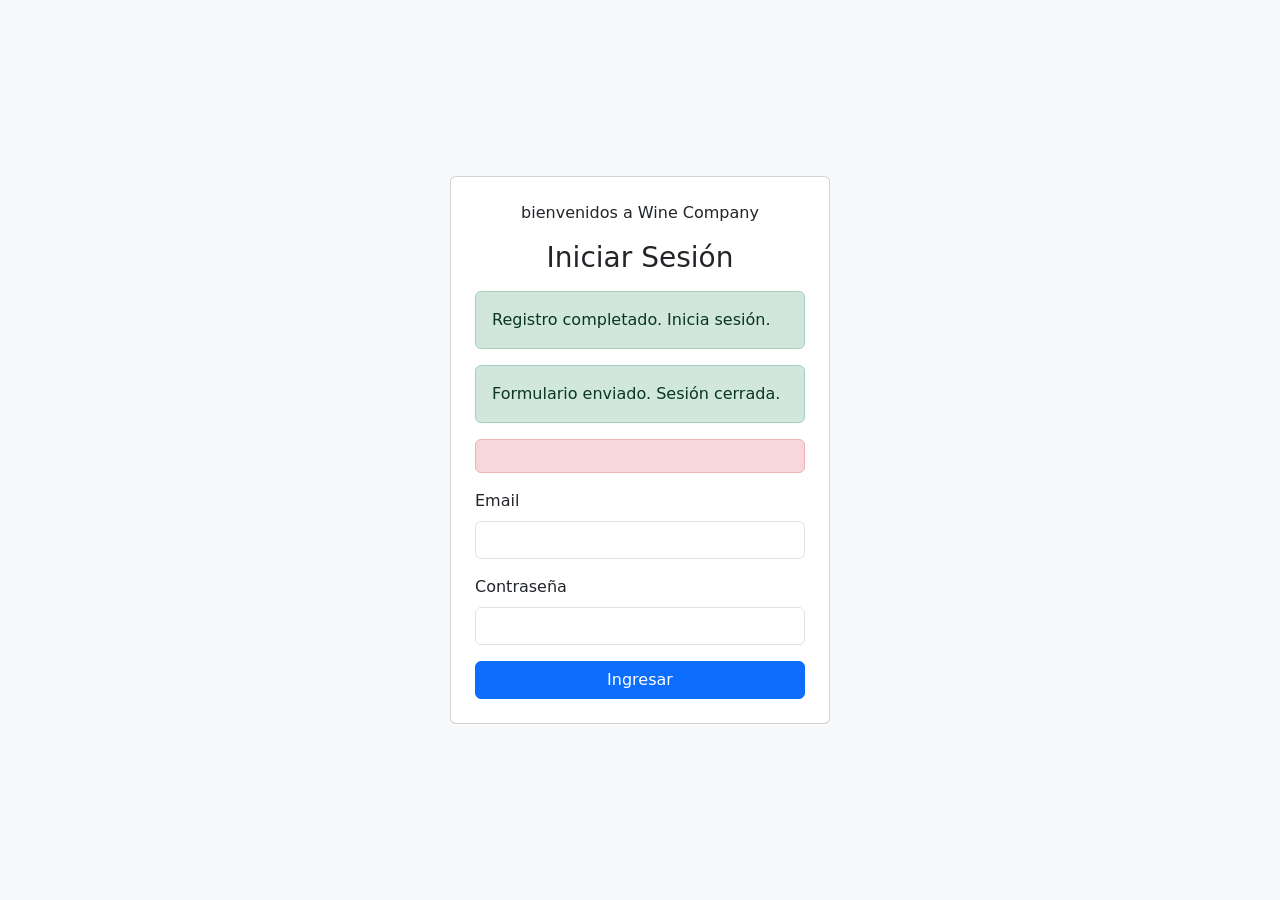
==== semana 1/index.html @ 08ae46c5 "feat: estructura inicial" ====
<!DOCTYPE html>
<html lang="es" xmlns:th="http://www.thymeleaf.org">
<head>
  <meta charset="utf-8"/>
  <title>Login - WineCheck</title>
  <link href="https://cdn.jsdelivr.net/npm/bootstrap@5.3.3/dist/css/bootstrap.min.css" rel="stylesheet"/>
</head>
<body class="bg-light">
<div class="container d-flex justify-content-center align-items-center" style="min-height:100vh;">
  <div class="card p-4" style="width: 380px;">
    <p class="text-center mb-3">bienvenidos a Wine Company</p>
    <img >
    <h3 class="text-center mb-3">Iniciar Sesión</h3>

    <div th:if="${param.success}" class="alert alert-success">Registro completado. Inicia sesión.</div>
    <div th:if="${param.submitted}" class="alert alert-success">Formulario enviado. Sesión cerrada.</div>
    <div th:if="${error}" class="alert alert-danger" th:text="${error}"></div>

    <form th:action="@{/login}" method="post">
      <div class="mb-3">
        <label class="form-label">Email</label>
        <input name="email" type="email" class="form-control" required/>
      </div>
      <div class="mb-3">
        <label class="form-label">Contraseña</label>
        <input name="password" type="password" class="form-control" required/>
      </div>
      <button class="btn btn-primary w-100" type="submit">Ingresar</button>
    </form>
  </div>
</div>
</body>
</html>
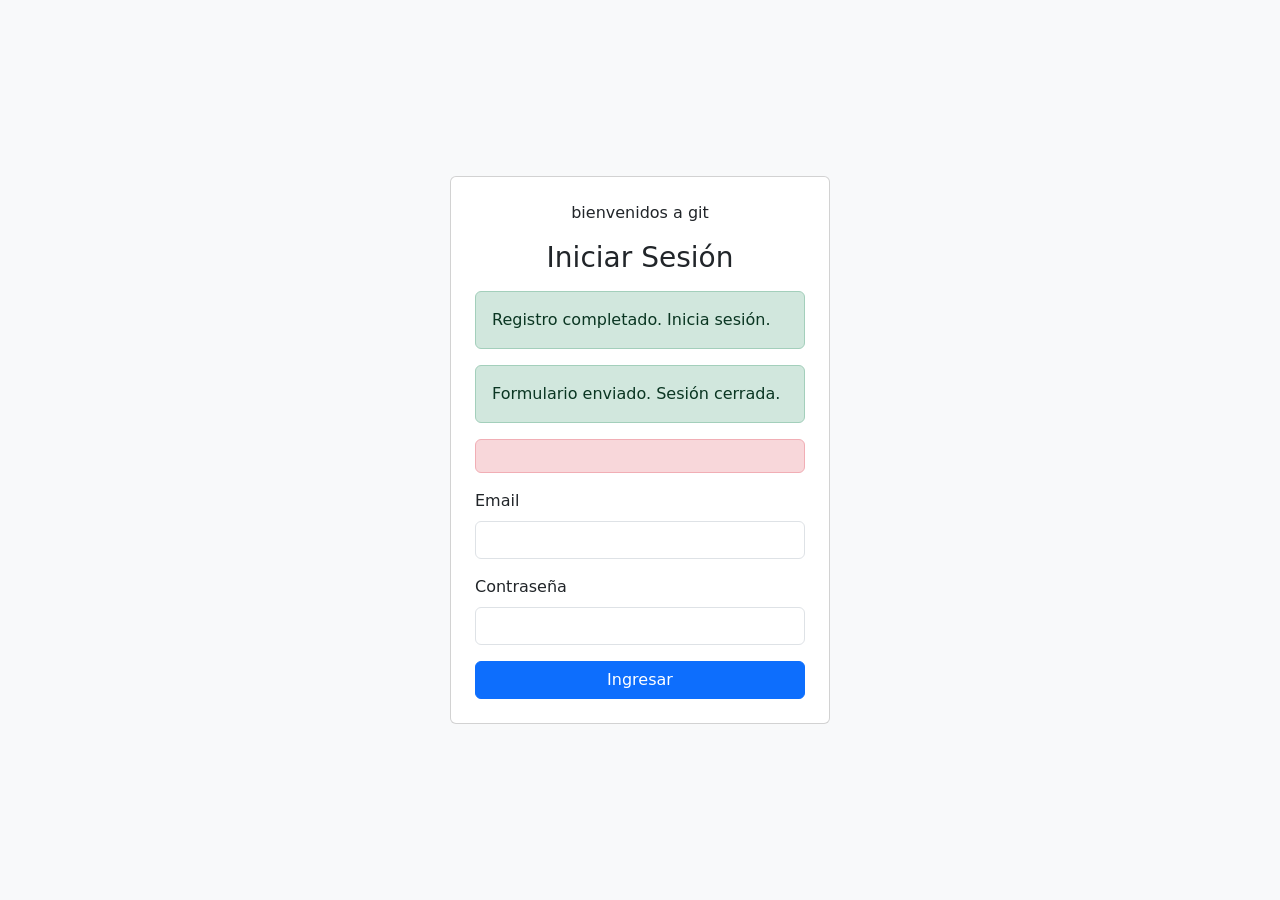
==== commit 2be6ed27: "feat: cambio de titulo" ====
--- a/semana 1/index.html
+++ b/semana 1/index.html
@@ -8,7 +8,7 @@
 <body class="bg-light">
 <div class="container d-flex justify-content-center align-items-center" style="min-height:100vh;">
   <div class="card p-4" style="width: 380px;">
-    <p class="text-center mb-3">bienvenidos a Wine Company</p>
+    <p class="text-center mb-3">bienvenidos a git</p>
     <img >
     <h3 class="text-center mb-3">Iniciar Sesión</h3>
 
